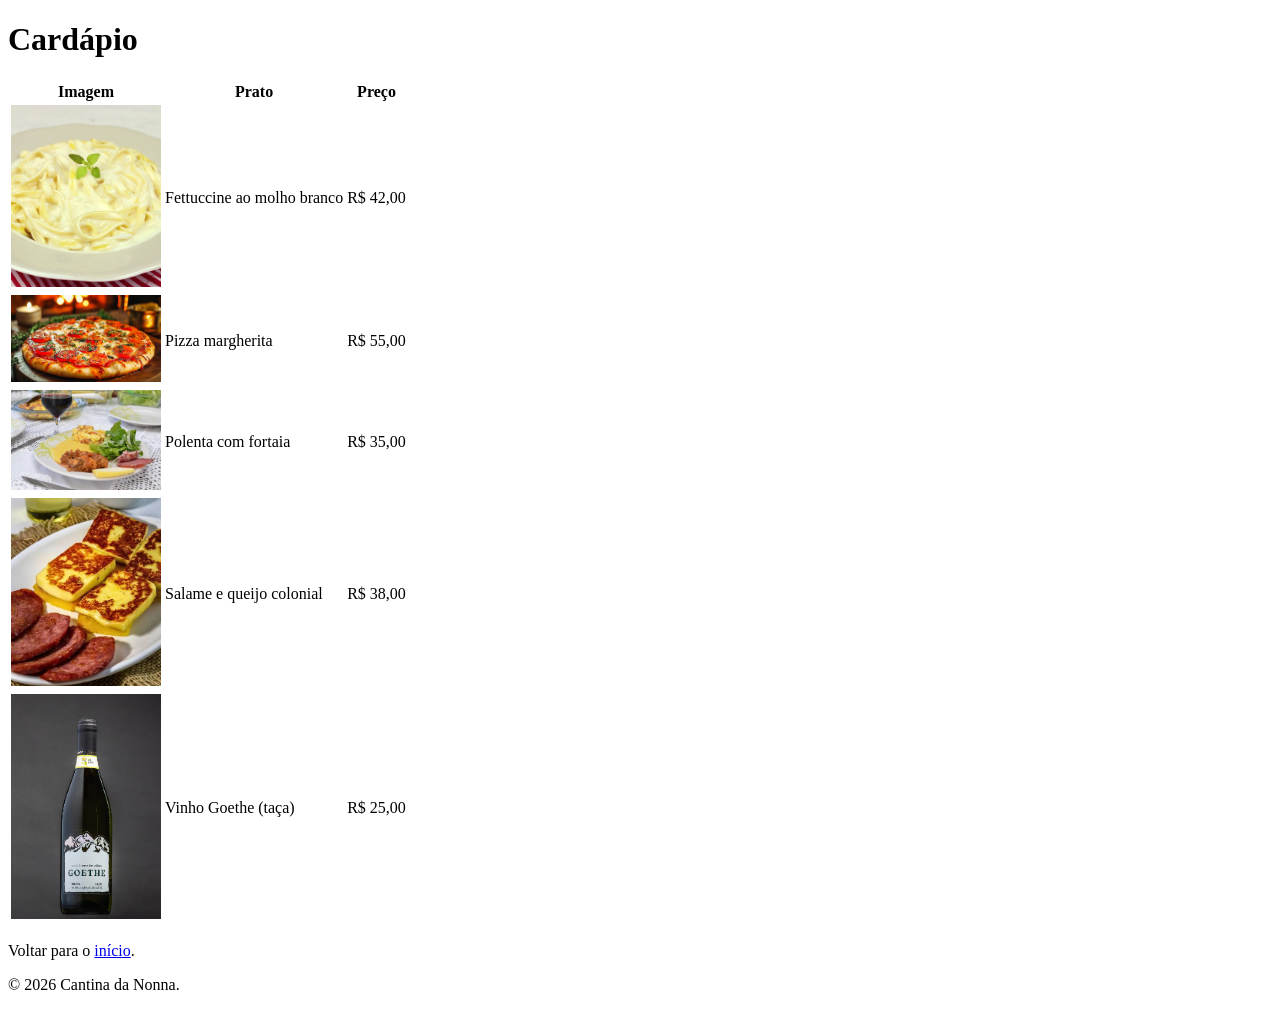
==== cardapio.html @ f3ad79aa "primeiro commit" ====
<!DOCTYPE html>
<html lang="pt-br">
    <!--
        Não se esqueça:
        Abriu uma tag, tem que fechar!
    -->
    <head>
        <meta charset="UTF-8">
        <meta name="viewport" content="width=device-width, initial-scale=1.0">
        <title>Cantina da Nonna</title>
    </head>
    <body>
        <h1>Cardápio</h1>
        <table>
            <thead>
                <tr>
                    <th>Imagem</th>
                    <th>Prato</th>
                    <th>Preço</th>
                </tr>
            </thead>
            <tbody>
                <tr>
                    <td><img src="public/images/massa.jpg" alt="Fettuccine ao molho branco" width="150"></td>
                    <td>Fettuccine ao molho branco</td>
                    <td>R$ 42,00</td>
                </tr>
                <tr>
                    <td><img src="public/images/pizza.avif" alt="Pizza margherita" width="150"></td>
                    <td>Pizza margherita</td>
                    <td>R$ 55,00</td>
                </tr>
                <tr>
                    <td><img src="public/images/polenta.jpg" alt="Polenta com fortaia" width="150"></td>
                    <td>Polenta com fortaia</td>
                    <td>R$ 35,00</td>
                </tr>
                <tr>
                    <td><img src="public/images/salame.jpeg" alt="Salame e queijo colonial" width="150"></td>
                    <td>Salame e queijo colonial</td>
                    <td>R$ 38,00</td>
                </tr>
                <tr>
                    <td><img src="public/images/vinho.webp" alt="Taça de vinho Goethe" width="150"></td>
                    <td>Vinho Goethe (taça)</td>
                    <td>R$ 25,00</td>
                </tr>
            </tbody>
        </table>
        <p>Voltar para o <a href="/">início</a>.</p>

        <footer>
            <p>&copy; 2026 Cantina da Nonna.</p>
        </footer>
    </body>
</html>
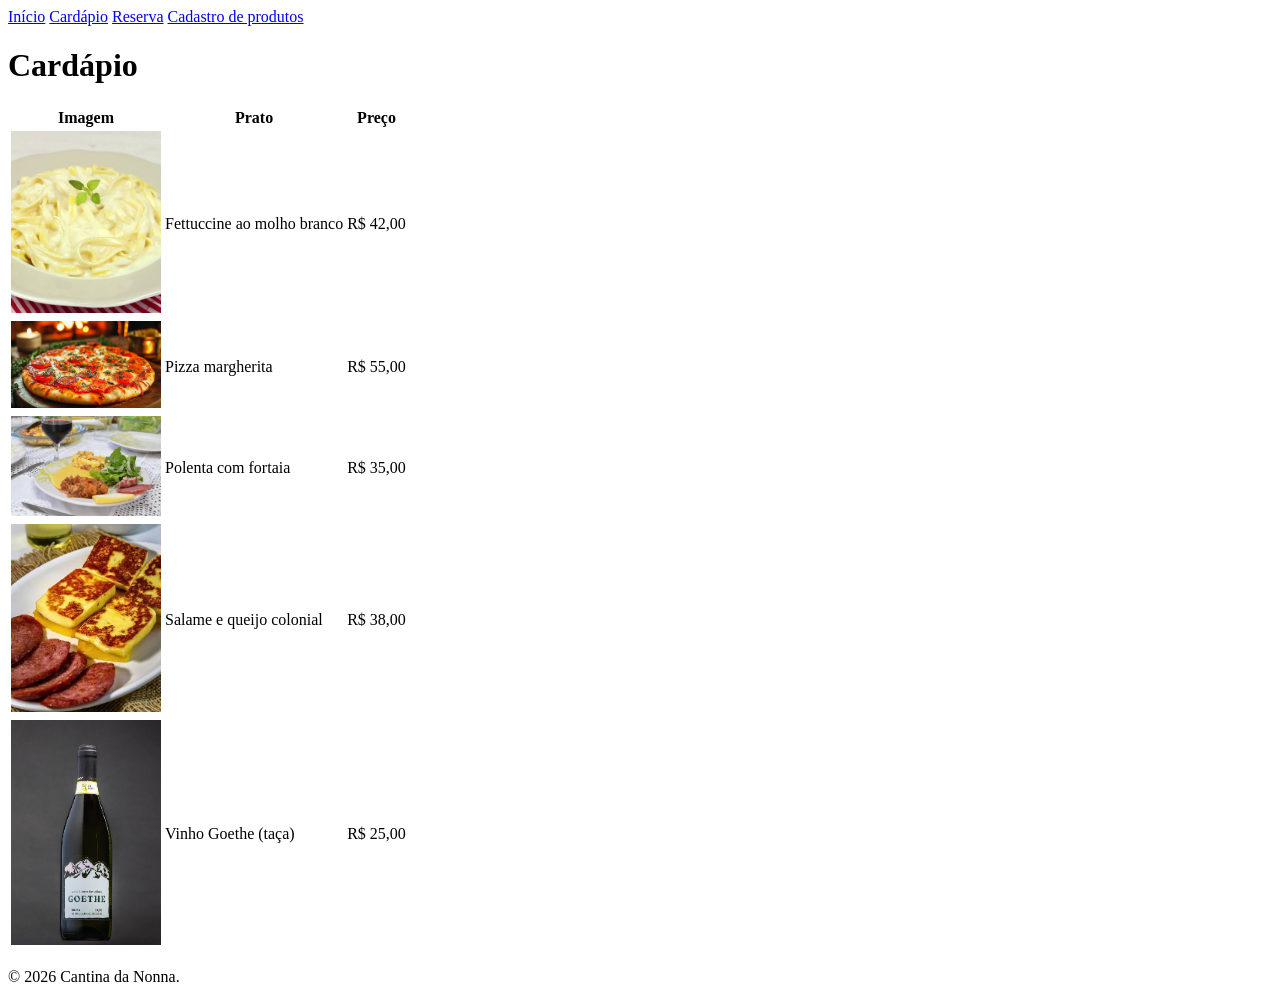
==== commit 62acdb7b: "formulário de reserva" ====
--- a/cardapio.html
+++ b/cardapio.html
@@ -10,6 +10,12 @@
         <title>Cantina da Nonna</title>
     </head>
     <body>
+        <nav>
+            <a href="index.html">Início</a>
+            <a href="cardapio.html">Cardápio</a>
+            <a href="reserva.html">Reserva</a>
+            <a href="cadastro-produtos.html">Cadastro de produtos</a>
+        </nav>
         <h1>Cardápio</h1>
         <table>
             <thead>
@@ -47,8 +53,6 @@
                 </tr>
             </tbody>
         </table>
-        <p>Voltar para o <a href="/">início</a>.</p>
-
         <footer>
             <p>&copy; 2026 Cantina da Nonna.</p>
         </footer>
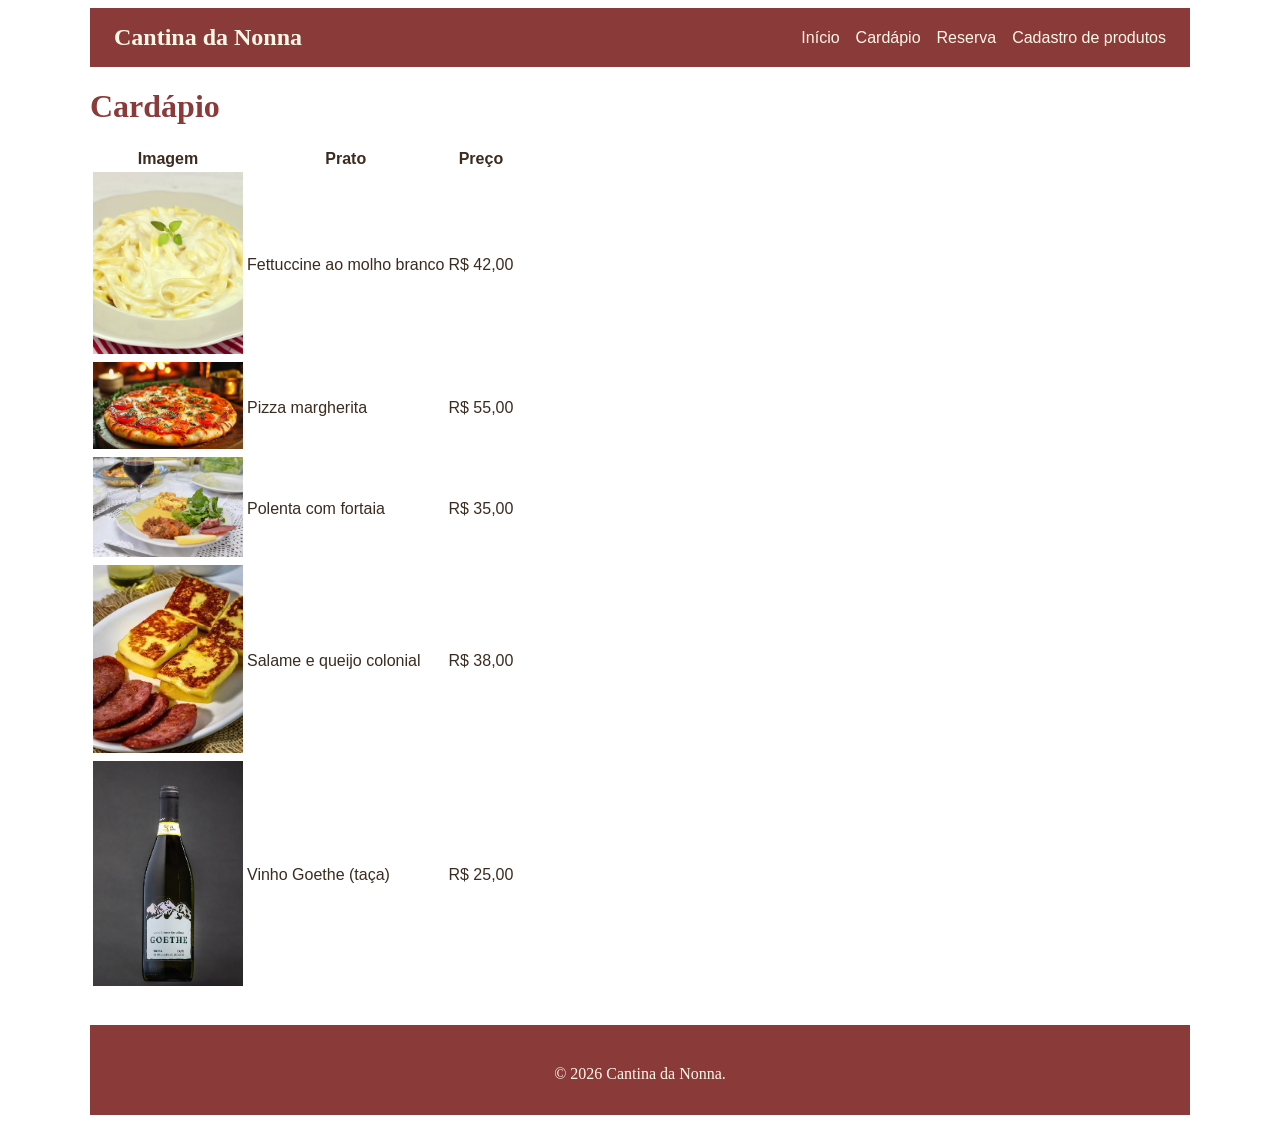
==== commit bbdc5443: "flex box" ====
--- a/cardapio.html
+++ b/cardapio.html
@@ -8,13 +8,18 @@
         <meta charset="UTF-8">
         <meta name="viewport" content="width=device-width, initial-scale=1.0">
         <title>Cantina da Nonna</title>
+        <link rel="stylesheet" href="public/style/index.css">
     </head>
     <body>
         <nav>
-            <a href="index.html">Início</a>
-            <a href="cardapio.html">Cardápio</a>
-            <a href="reserva.html">Reserva</a>
-            <a href="cadastro-produtos.html">Cadastro de produtos</a>
+            <a href="index.html">Cantina da Nonna</a>
+            
+            <div class="links-nav">
+                <a href="index.html">Início</a>
+                <a href="cardapio.html">Cardápio</a>
+                <a href="reserva.html">Reserva</a>
+                <a href="cadastro-produtos.html">Cadastro de produtos</a>
+            </div>
         </nav>
         <h1>Cardápio</h1>
         <table>
--- a/public/style/index.css
+++ b/public/style/index.css
@@ -0,0 +1,77 @@
+h1 {
+  color: #8B3A3A;
+  font-family: Georgia, serif;
+}
+
+body {
+  font-family: Arial, sans-serif;
+  color: #3B2B20;
+
+  max-width: 1100px;
+  margin-left: auto;
+  margin-right: auto;
+  padding-left: 24px;
+  padding-right: 24px;
+}
+
+nav {
+  background-color: #8B3A3A;
+  color: #FFF8E7;
+
+  display: flex;
+  justify-content: space-between;
+  gap: 16px;
+
+  padding: 16px 24px;
+}
+
+nav > a { /* pegar todos os PRIMEIROS a de cada div */
+  font-family: Georgia, serif;
+  font-size: 24px;
+  font-weight: bold;
+}
+
+/* pegar todos os a de cada div */
+nav a {
+  color: #FFF8E7;
+  text-decoration: none;
+}
+
+.links-nav {
+  display: flex;
+  align-items: center;
+  gap: 16px;
+}
+
+footer {
+  background-color: #8B3A3A;
+  color: #FFF8E7;
+  font-family: Georgia, serif;
+  margin-top: 32px;
+  padding: 24px 0 16px;
+}
+
+footer > div {
+  display: flex;
+  gap: 24px;
+
+  padding-left: 24px;
+  padding-right: 24px;
+}
+
+footer section {
+  flex-grow: 1;
+}
+
+footer iframe {
+  width: 100%;
+}
+
+footer > p {
+  text-align: center;
+}
+
+.logo-container {
+  display: flex;
+  justify-content: center;
+}
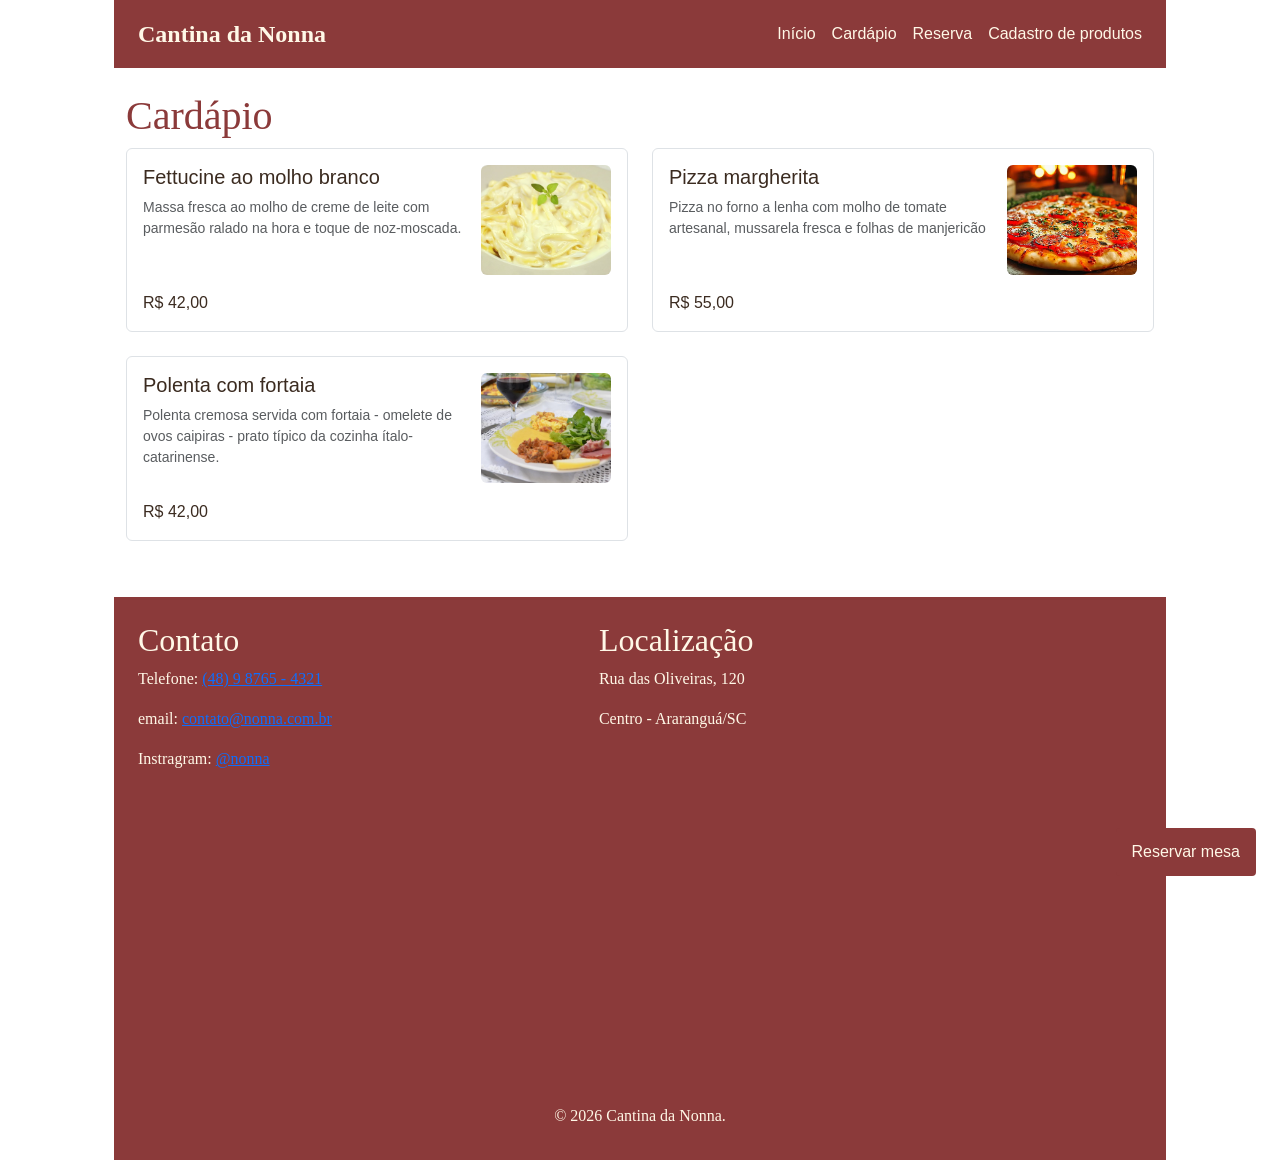
==== commit 06be7276: "position" ====
--- a/cardapio.html
+++ b/cardapio.html
@@ -8,6 +8,7 @@
         <meta charset="UTF-8">
         <meta name="viewport" content="width=device-width, initial-scale=1.0">
         <title>Cantina da Nonna</title>
+        <link href="https://cdn.jsdelivr.net/npm/bootstrap@5.3.8/dist/css/bootstrap.min.css" rel="stylesheet" integrity="sha384-sRIl4kxILFvY47J16cr9ZwB07vP4J8+LH7qKQnuqkuIAvNWLzeN8tE5YBujZqJLB" crossorigin="anonymous">
         <link rel="stylesheet" href="public/style/index.css">
     </head>
     <body>
@@ -21,45 +22,78 @@
                 <a href="cadastro-produtos.html">Cadastro de produtos</a>
             </div>
         </nav>
-        <h1>Cardápio</h1>
-        <table>
-            <thead>
-                <tr>
-                    <th>Imagem</th>
-                    <th>Prato</th>
-                    <th>Preço</th>
-                </tr>
-            </thead>
-            <tbody>
-                <tr>
-                    <td><img src="public/images/massa.jpg" alt="Fettuccine ao molho branco" width="150"></td>
-                    <td>Fettuccine ao molho branco</td>
-                    <td>R$ 42,00</td>
-                </tr>
-                <tr>
-                    <td><img src="public/images/pizza.avif" alt="Pizza margherita" width="150"></td>
-                    <td>Pizza margherita</td>
-                    <td>R$ 55,00</td>
-                </tr>
-                <tr>
-                    <td><img src="public/images/polenta.jpg" alt="Polenta com fortaia" width="150"></td>
-                    <td>Polenta com fortaia</td>
-                    <td>R$ 35,00</td>
-                </tr>
-                <tr>
-                    <td><img src="public/images/salame.jpeg" alt="Salame e queijo colonial" width="150"></td>
-                    <td>Salame e queijo colonial</td>
-                    <td>R$ 38,00</td>
-                </tr>
-                <tr>
-                    <td><img src="public/images/vinho.webp" alt="Taça de vinho Goethe" width="150"></td>
-                    <td>Vinho Goethe (taça)</td>
-                    <td>R$ 25,00</td>
-                </tr>
-            </tbody>
-        </table>
+
+        <main class="container mt-4">
+            <h1>Cardápio</h1>
+
+            <div class="row">
+
+                <div class="col-md-3 col-md-6 col-sm-12 mb-4 h-100">
+                    <div class="border rounded p-3 h-100 d-flex flex-column">
+                        <div class="d-flex justify-content-between align-items-start gap-3">
+                            <div>
+                                <h5>Fettucine ao molho branco</h5>
+                                <p class="text-muted small">Massa fresca ao molho de creme de leite com parmesão ralado na hora e toque de noz-moscada.</p>
+                            </div>
+                            <img src="public/images/massa.jpg" alt="Fettucine ao molho branco" class="cardapio-img rounded">
+                        </div>
+                        <p class="mt-auto mb-0 pt-3">R$ 42,00</p>
+                    </div>
+                </div>
+
+                <div class="col-md-3 col-md-6 col-sm-12 mb-4 h-100">
+                    <div class="border rounded p-3 h-100 d-flex flex-column">
+                        <div class="d-flex justify-content-between align-items-start gap-3">
+                            <div>
+                                <h5>Pizza margherita</h5>
+                                <p class="text-muted small">Pizza no forno a lenha com molho de tomate artesanal, mussarela fresca e folhas de manjericão</p>
+                            </div>
+                            <img src="public/images/pizza.avif" alt="Pizza margherita" class="cardapio-img rounded">
+                        </div>
+                        <p class="mt-auto mb-0 pt-3">R$ 55,00</p>
+                    </div>
+                </div>
+
+                <div class="col-md-3 col-md-6 col-sm-12 mb-4 h-100">
+                    <div class="border rounded p-3 h-100 d-flex flex-column">
+                        <div class="d-flex justify-content-between align-items-start gap-3">
+                            <div>
+                                <h5>Polenta com fortaia</h5>
+                                <p class="text-muted small">Polenta cremosa servida com fortaia - omelete de ovos caipiras - prato típico da cozinha ítalo-catarinense.</p>
+                            </div>
+                            <img src="public/images/polenta.jpg" alt="Fettucine ao molho branco" class="cardapio-img rounded">
+                        </div>
+                        <p class="mt-auto mb-0 pt-3">R$ 42,00</p>
+                    </div>
+                </div>
+
+            </div>
+            
+
+
+        </main>
+
+        <a class="botao-reserva" href="reserva.html">Reservar mesa</a>
+
         <footer>
+            <div>
+                <section>
+                    <h2>Contato</h2>
+                    <p>Telefone: <a href="https://wa.me/5548987654321" target="_blank">(48) 9 8765 - 4321</a></p>
+                    <p>email: <a href="mailto:contato@nonna.com.br">contato@nonna.com.br</a></p>
+                    <p>Instragram: <a href="https://instagram.com.br/nonna">@nonna</a></p>
+                </section>
+                <section>
+                    <h2>Localização</h2>
+                    <p>Rua das Oliveiras, 120</p>
+                    <p>Centro - Araranguá/SC</p>
+                    <iframe src="https://www.google.com/maps/embed?pb=!1m18!1m12!1m3!1d13966.543414224649!2d-49.49170902969789!3d-28.938859202589764!2m3!1f0!2f0!3f0!3m2!1i1024!2i768!4f13.1!3m3!1m2!1s0x95222edfcf15aaad%3A0xff24219d9974bb61!2sSenac%20Ararangu%C3%A1!5e0!3m2!1spt-BR!2sbr!4v1784248086985!5m2!1spt-BR!2sbr" width="600" height="350" style="border:0;" allowfullscreen="" loading="lazy" referrerpolicy="strict-origin-when-cross-origin"></iframe>    
+                </section>
+            </div>
+
             <p>&copy; 2026 Cantina da Nonna.</p>
         </footer>
+
+        <script src="https://cdn.jsdelivr.net/npm/bootstrap@5.3.8/dist/js/bootstrap.bundle.min.js" integrity="sha384-FKyoEForCGlyvwx9Hj09JcYn3nv7wiPVlz7YYwJrWVcXK/BmnVDxM+D2scQbITxI" crossorigin="anonymous"></script>
     </body>
 </html>
--- a/public/style/index.css
+++ b/public/style/index.css
@@ -6,10 +6,10 @@
 body {
   font-family: Arial, sans-serif;
   color: #3B2B20;
-
+  
   max-width: 1100px;
-  margin-left: auto;
-  margin-right: auto;
+  margin: 0 auto;
+  
   padding-left: 24px;
   padding-right: 24px;
 }
@@ -17,6 +17,11 @@
 nav {
   background-color: #8B3A3A;
   color: #FFF8E7;
+
+  position: sticky;
+  top: 0;
+
+  margin-top: 0;
 
   display: flex;
   justify-content: space-between;
@@ -74,4 +79,39 @@
 .logo-container {
   display: flex;
   justify-content: center;
+}
+
+input:focus,
+select:focus,
+textarea:focus {
+  background-color: #FDEBD3;
+}
+
+.botao-reserva {
+  color: #FFF8E7;
+  text-decoration: none;
+  
+  border-radius: 4px;
+  border-color: #3B2B20;
+  background-color: #8B3A3A;
+  padding: 12px 16px;
+
+  position: fixed;
+  right: 24px;
+  bottom: 24px;
+  z-index: 2;
+
+  transition: 0.3s;
+}
+
+.botao-reserva:hover {
+  background-color: #6F2E2E;
+  transform: scale(1.1);
+}
+
+.cardapio-img {
+  width: 130px;
+  height: 110px;
+  object-fit: cover;
+  flex-shrink: 0;
 }
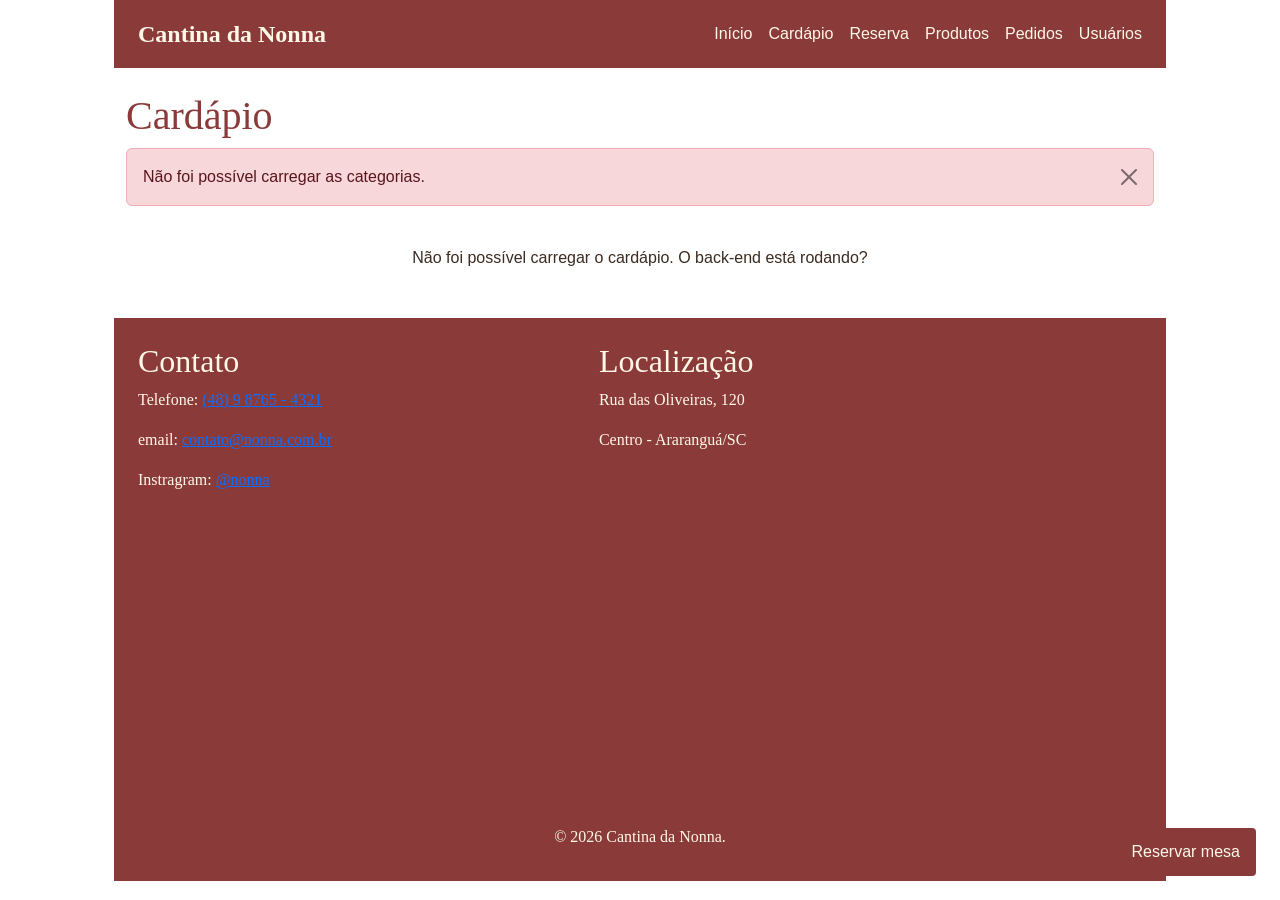
==== commit 0b977418: "organizacao" ====
--- a/cardapio.html
+++ b/cardapio.html
@@ -14,64 +14,98 @@
     <body>
         <nav>
             <a href="index.html">Cantina da Nonna</a>
-            
+
             <div class="links-nav">
                 <a href="index.html">Início</a>
                 <a href="cardapio.html">Cardápio</a>
                 <a href="reserva.html">Reserva</a>
-                <a href="cadastro-produtos.html">Cadastro de produtos</a>
+                <a href="produtos.html">Produtos</a>
+                <a href="pedidos.html">Pedidos</a>
+                <a href="usuarios.html">Usuários</a>
             </div>
         </nav>
 
         <main class="container mt-4">
             <h1>Cardápio</h1>
 
-            <div class="row">
+            <div id="alert-container"></div>
 
-                <div class="col-md-3 col-md-6 col-sm-12 mb-4 h-100">
-                    <div class="border rounded p-3 h-100 d-flex flex-column">
-                        <div class="d-flex justify-content-between align-items-start gap-3">
-                            <div>
-                                <h5>Fettucine ao molho branco</h5>
-                                <p class="text-muted small">Massa fresca ao molho de creme de leite com parmesão ralado na hora e toque de noz-moscada.</p>
+            <div class="mb-4 d-flex flex-wrap gap-2" id="categorias-filtro">
+                <!-- Preenchido via JS: um botão "Todas" + um por categoria -->
+            </div>
+
+            <div class="row" id="produtos-list">
+                <div class="col-12 text-center py-5">
+                    <div class="spinner-border" role="status"></div>
+                    <p class="mt-2">Carregando cardápio...</p>
+                </div>
+            </div>
+        </main>
+
+        <!-- Modal de pedido -->
+        <div class="modal fade" id="pedidoModal" tabindex="-1" aria-hidden="true">
+            <div class="modal-dialog">
+                <div class="modal-content">
+                    <div class="modal-header bg-nonna">
+                        <h5 class="modal-title">Fazer pedido</h5>
+                        <button type="button" class="btn-close btn-close-white" data-bs-dismiss="modal" aria-label="Fechar"></button>
+                    </div>
+                    <div class="modal-body">
+                        <form id="pedidoForm">
+                            <input type="hidden" id="pedido-id-produto">
+
+                            <div class="mb-3">
+                                <label class="form-label fw-bold">Produto</label>
+                                <p class="mb-0" id="pedido-produto-nome"></p>
+                                <p class="text-muted">R$ <span id="pedido-produto-preco"></span> (unidade)</p>
                             </div>
-                            <img src="public/images/massa.jpg" alt="Fettucine ao molho branco" class="cardapio-img rounded">
-                        </div>
-                        <p class="mt-auto mb-0 pt-3">R$ 42,00</p>
+
+                            <div class="mb-3">
+                                <label for="pedido-id-usuario" class="form-label">ID do usuário</label>
+                                <input type="text" class="form-control" id="pedido-id-usuario" required>
+                                <div class="form-text">Por enquanto é feito à mão. Quando tivermos login, isso vem do token.</div>
+                            </div>
+
+                            <div class="mb-3">
+                                <label for="pedido-quantidade" class="form-label">Quantidade</label>
+                                <input type="number" class="form-control" id="pedido-quantidade" min="1" value="1" required>
+                            </div>
+
+                            <div class="mb-3">
+                                <label for="pedido-tipo-entrega" class="form-label">Tipo de entrega</label>
+                                <select class="form-select" id="pedido-tipo-entrega" required>
+                                    <option value="RETIRADA">Retirada no local</option>
+                                    <option value="DELIVERY">Entrega</option>
+                                </select>
+                            </div>
+
+                            <div class="mb-3" id="pedido-endereco-container" hidden>
+                                <label for="pedido-endereco" class="form-label">Endereço de entrega</label>
+                                <input type="text" class="form-control" id="pedido-endereco" placeholder="Rua, número, bairro">
+                            </div>
+
+                            <div class="mb-3">
+                                <label for="pedido-telefone" class="form-label">Telefone</label>
+                                <input type="tel" class="form-control" id="pedido-telefone" required>
+                            </div>
+
+                            <div class="mb-3">
+                                <label for="pedido-forma-pagamento" class="form-label">Forma de pagamento</label>
+                                <select class="form-select" id="pedido-forma-pagamento" required>
+                                    <option value="PIX">PIX</option>
+                                    <option value="CARTAO">Cartão</option>
+                                    <option value="DINHEIRO">Dinheiro</option>
+                                </select>
+                            </div>
+                        </form>
+                    </div>
+                    <div class="modal-footer">
+                        <button type="button" class="btn btn-secondary" data-bs-dismiss="modal">Cancelar</button>
+                        <button type="button" class="btn btn-nonna" id="btnConfirmarPedido">Confirmar pedido</button>
                     </div>
                 </div>
-
-                <div class="col-md-3 col-md-6 col-sm-12 mb-4 h-100">
-                    <div class="border rounded p-3 h-100 d-flex flex-column">
-                        <div class="d-flex justify-content-between align-items-start gap-3">
-                            <div>
-                                <h5>Pizza margherita</h5>
-                                <p class="text-muted small">Pizza no forno a lenha com molho de tomate artesanal, mussarela fresca e folhas de manjericão</p>
-                            </div>
-                            <img src="public/images/pizza.avif" alt="Pizza margherita" class="cardapio-img rounded">
-                        </div>
-                        <p class="mt-auto mb-0 pt-3">R$ 55,00</p>
-                    </div>
-                </div>
-
-                <div class="col-md-3 col-md-6 col-sm-12 mb-4 h-100">
-                    <div class="border rounded p-3 h-100 d-flex flex-column">
-                        <div class="d-flex justify-content-between align-items-start gap-3">
-                            <div>
-                                <h5>Polenta com fortaia</h5>
-                                <p class="text-muted small">Polenta cremosa servida com fortaia - omelete de ovos caipiras - prato típico da cozinha ítalo-catarinense.</p>
-                            </div>
-                            <img src="public/images/polenta.jpg" alt="Fettucine ao molho branco" class="cardapio-img rounded">
-                        </div>
-                        <p class="mt-auto mb-0 pt-3">R$ 42,00</p>
-                    </div>
-                </div>
-
             </div>
-            
-
-
-        </main>
+        </div>
 
         <a class="botao-reserva" href="reserva.html">Reservar mesa</a>
 
@@ -87,7 +121,7 @@
                     <h2>Localização</h2>
                     <p>Rua das Oliveiras, 120</p>
                     <p>Centro - Araranguá/SC</p>
-                    <iframe src="https://www.google.com/maps/embed?pb=!1m18!1m12!1m3!1d13966.543414224649!2d-49.49170902969789!3d-28.938859202589764!2m3!1f0!2f0!3f0!3m2!1i1024!2i768!4f13.1!3m3!1m2!1s0x95222edfcf15aaad%3A0xff24219d9974bb61!2sSenac%20Ararangu%C3%A1!5e0!3m2!1spt-BR!2sbr!4v1784248086985!5m2!1spt-BR!2sbr" width="600" height="350" style="border:0;" allowfullscreen="" loading="lazy" referrerpolicy="strict-origin-when-cross-origin"></iframe>    
+                    <iframe src="https://www.google.com/maps/embed?pb=!1m18!1m12!1m3!1d13966.543414224649!2d-49.49170902969789!3d-28.938859202589764!2m3!1f0!2f0!3f0!3m2!1i1024!2i768!4f13.1!3m3!1m2!1s0x95222edfcf15aaad%3A0xff24219d9974bb61!2sSenac%20Ararangu%C3%A1!5e0!3m2!1spt-BR!2sbr!4v1784248086985!5m2!1spt-BR!2sbr" width="600" height="350" style="border:0;" allowfullscreen="" loading="lazy" referrerpolicy="strict-origin-when-cross-origin"></iframe>
                 </section>
             </div>
 
@@ -95,5 +129,8 @@
         </footer>
 
         <script src="https://cdn.jsdelivr.net/npm/bootstrap@5.3.8/dist/js/bootstrap.bundle.min.js" integrity="sha384-FKyoEForCGlyvwx9Hj09JcYn3nv7wiPVlz7YYwJrWVcXK/BmnVDxM+D2scQbITxI" crossorigin="anonymous"></script>
+        <script src="public/scripts/api.js"></script>
+        <script src="public/scripts/ui.js"></script>
+        <script src="public/scripts/cardapio.js"></script>
     </body>
-</html>+</html>
--- a/public/style/index.css
+++ b/public/style/index.css
@@ -114,4 +114,45 @@
   height: 110px;
   object-fit: cover;
   flex-shrink: 0;
+}
+
+/* Categorias (filtro do cardápio e admin) */
+.categoria-filtro.active,
+.categoria-filtro:hover {
+  background-color: #8B3A3A;
+  color: #FFF8E7;
+  border-color: #8B3A3A;
+}
+
+.badge-tipo {
+  background-color: #8B3A3A;
+  color: #FFF8E7;
+}
+
+/* Botões no padrão da casa, para usar fora do link flutuante de reserva */
+.btn-nonna {
+  color: #FFF8E7;
+  background-color: #8B3A3A;
+  border: 1px solid #3B2B20;
+}
+
+.btn-nonna:hover {
+  background-color: #6F2E2E;
+  color: #FFF8E7;
+}
+
+/* Cabeçalho de modal no padrão da casa */
+.modal-header.bg-nonna {
+  background-color: #8B3A3A;
+  color: #FFF8E7;
+}
+
+/* Tabelas administrativas */
+.table-nonna thead {
+  background-color: #8B3A3A;
+  color: #FFF8E7;
+}
+
+.pagina-admin h1 {
+  margin-top: 24px;
 }
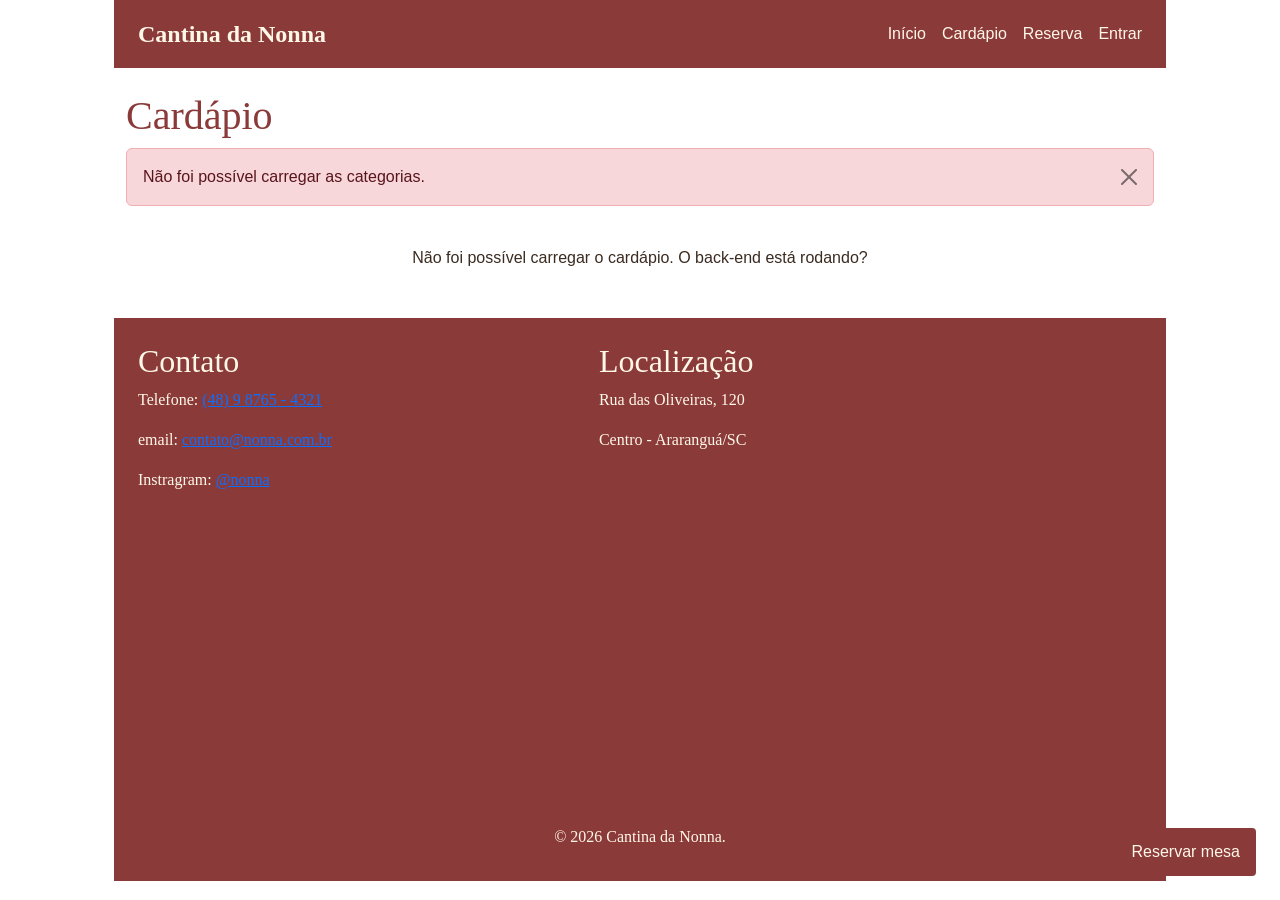
==== commit ecb84634: "feat: security Co-Authored-By: Claude Opus 5.5 <noreply@anthropic.com>" ====
--- a/cardapio.html
+++ b/cardapio.html
@@ -58,12 +58,6 @@
                                 <label class="form-label fw-bold">Produto</label>
                                 <p class="mb-0" id="pedido-produto-nome"></p>
                                 <p class="text-muted">R$ <span id="pedido-produto-preco"></span> (unidade)</p>
-                            </div>
-
-                            <div class="mb-3">
-                                <label for="pedido-id-usuario" class="form-label">ID do usuário</label>
-                                <input type="text" class="form-control" id="pedido-id-usuario" required>
-                                <div class="form-text">Por enquanto é feito à mão. Quando tivermos login, isso vem do token.</div>
                             </div>
 
                             <div class="mb-3">
@@ -129,6 +123,7 @@
         </footer>
 
         <script src="https://cdn.jsdelivr.net/npm/bootstrap@5.3.8/dist/js/bootstrap.bundle.min.js" integrity="sha384-FKyoEForCGlyvwx9Hj09JcYn3nv7wiPVlz7YYwJrWVcXK/BmnVDxM+D2scQbITxI" crossorigin="anonymous"></script>
+        <script src="public/scripts/sessao.js"></script>
         <script src="public/scripts/api.js"></script>
         <script src="public/scripts/ui.js"></script>
         <script src="public/scripts/cardapio.js"></script>
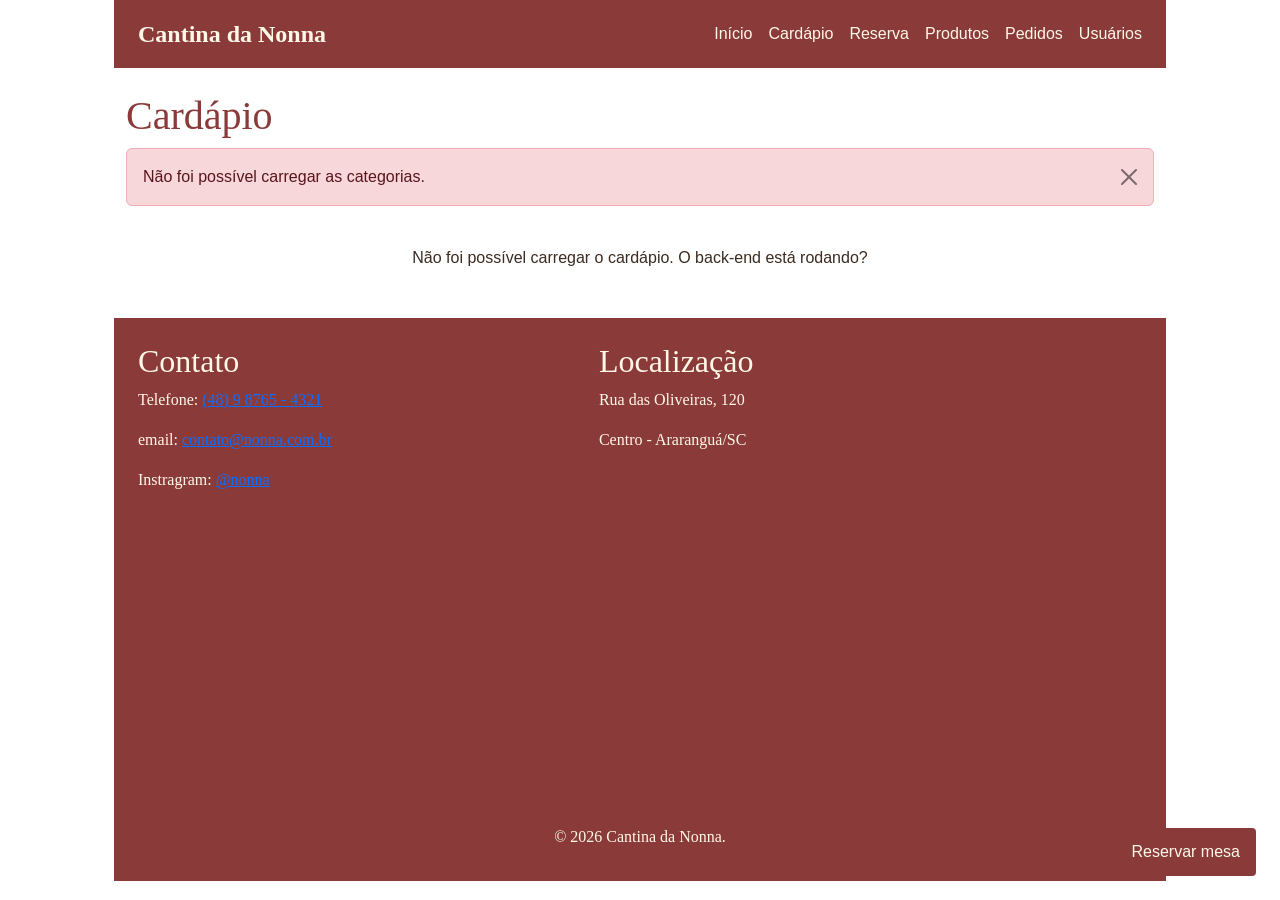
==== commit 62898f12: "login" ====
--- a/cardapio.html
+++ b/cardapio.html
@@ -123,7 +123,6 @@
         </footer>
 
         <script src="https://cdn.jsdelivr.net/npm/bootstrap@5.3.8/dist/js/bootstrap.bundle.min.js" integrity="sha384-FKyoEForCGlyvwx9Hj09JcYn3nv7wiPVlz7YYwJrWVcXK/BmnVDxM+D2scQbITxI" crossorigin="anonymous"></script>
-        <script src="public/scripts/sessao.js"></script>
         <script src="public/scripts/api.js"></script>
         <script src="public/scripts/ui.js"></script>
         <script src="public/scripts/cardapio.js"></script>
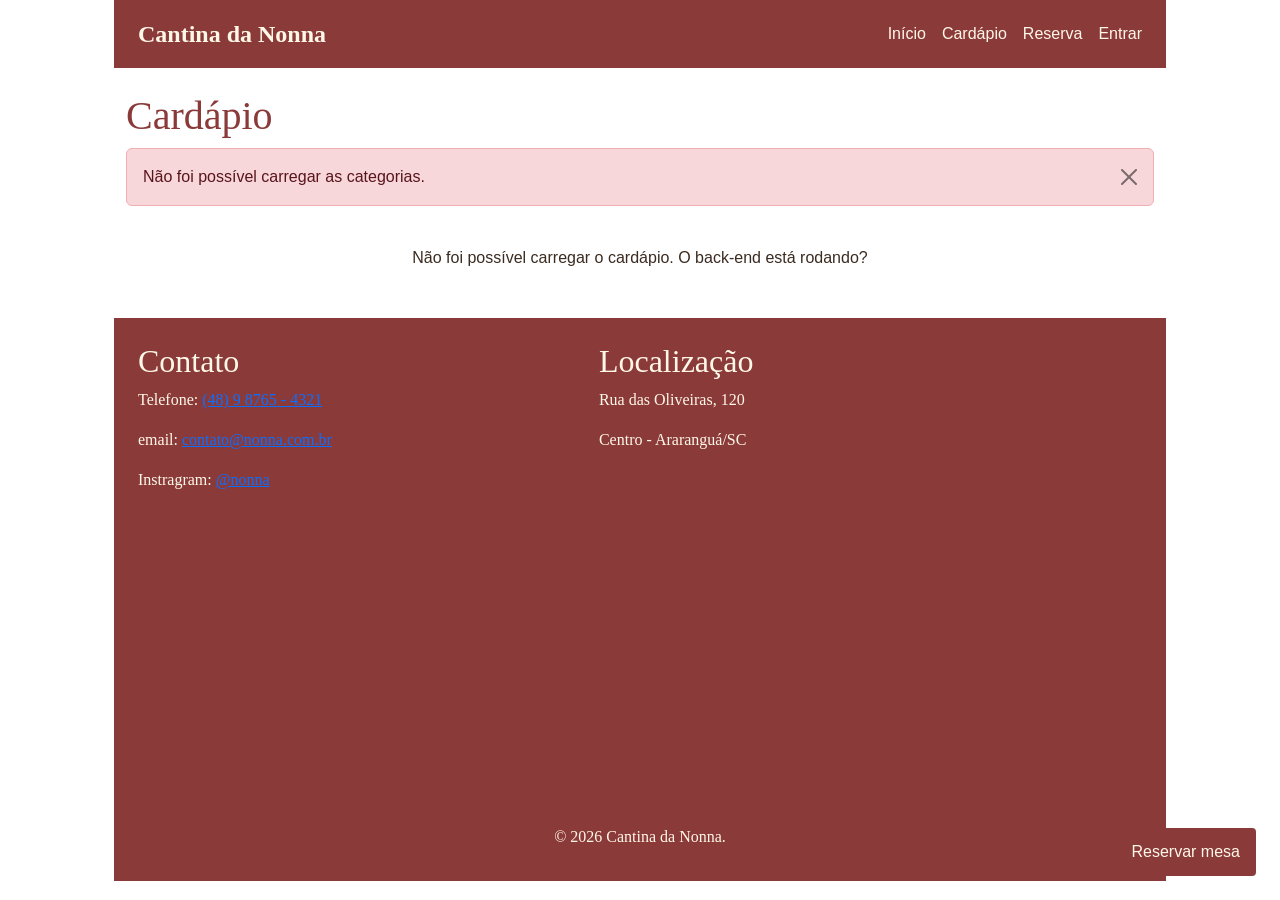
==== commit 9cb3e75a: "autorização" ====
--- a/cardapio.html
+++ b/cardapio.html
@@ -125,6 +125,7 @@
         <script src="https://cdn.jsdelivr.net/npm/bootstrap@5.3.8/dist/js/bootstrap.bundle.min.js" integrity="sha384-FKyoEForCGlyvwx9Hj09JcYn3nv7wiPVlz7YYwJrWVcXK/BmnVDxM+D2scQbITxI" crossorigin="anonymous"></script>
         <script src="public/scripts/api.js"></script>
         <script src="public/scripts/ui.js"></script>
+        <script src="public/scripts/sessao.js"></script>
         <script src="public/scripts/cardapio.js"></script>
     </body>
 </html>
